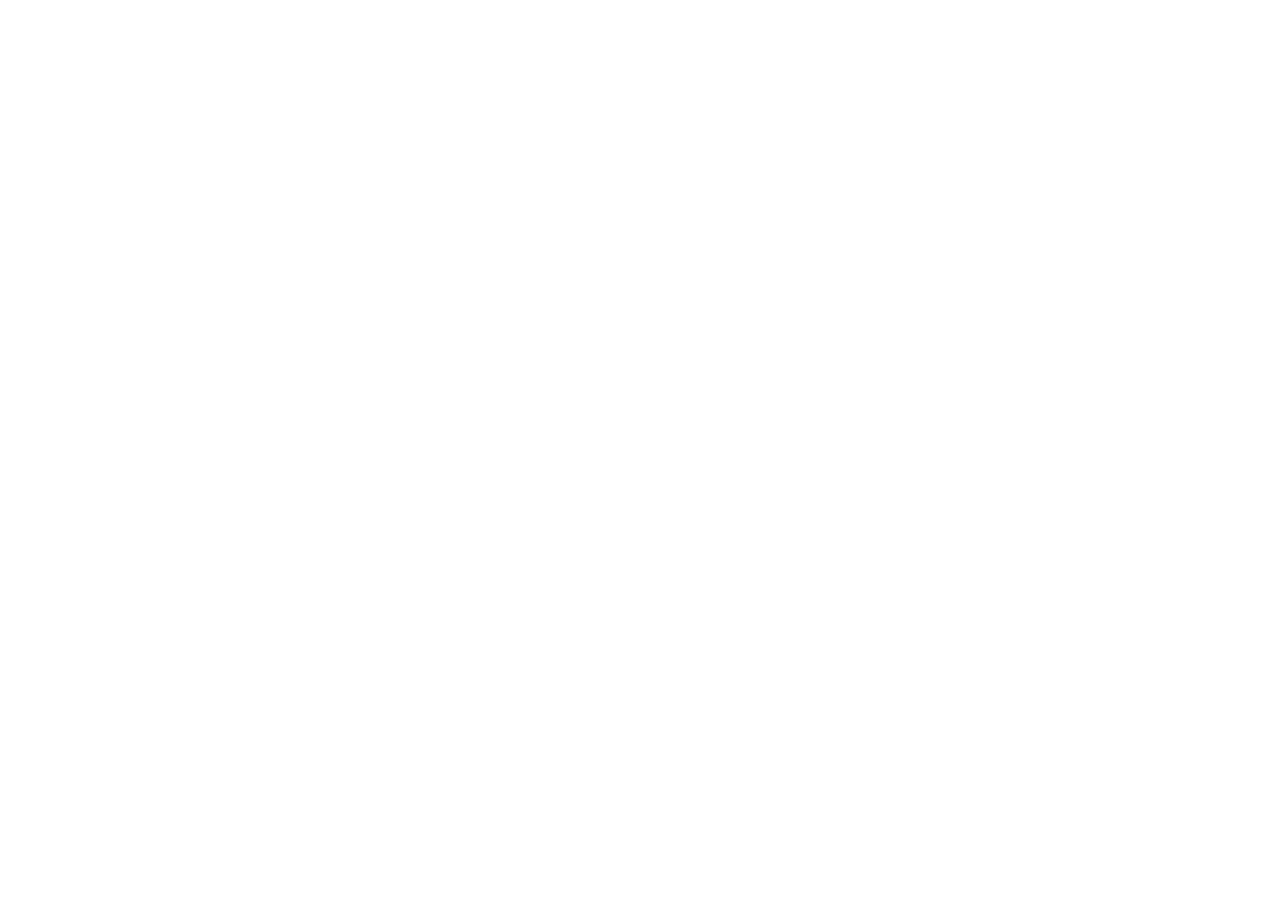
==== index.html @ 13f7c9ff "restructuring files" ====
<!DOCTYPE html>
<html>
<head>
	<meta charset="utf-8" />
	<title>Lab-Eight | COMP1073 Client-Side JavaScript</title>
	<meta name="viewport" content="width=device-width, initial-scale=1.0" />
	<script src ="weird.js"></script>
</head>

<body>
	<header>

	</header>
	<section>
	

	</section>
	<footer>

    </footer>
</body>
</html>
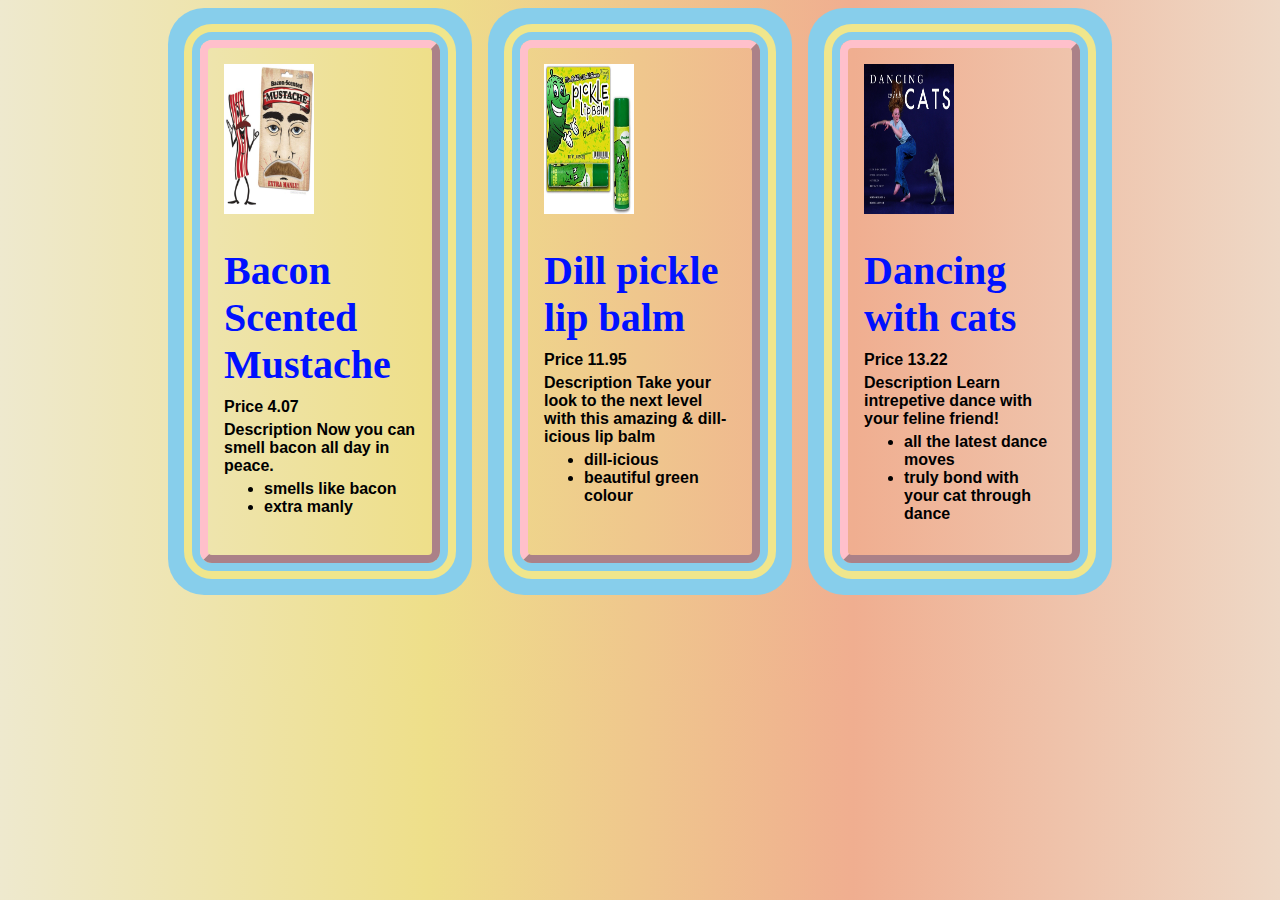
==== commit 14bd4317: "Lab done" ====
--- a/index.html
+++ b/index.html
@@ -4,7 +4,8 @@
 	<meta charset="utf-8" />
 	<title>Lab-Eight | COMP1073 Client-Side JavaScript</title>
 	<meta name="viewport" content="width=device-width, initial-scale=1.0" />
-	<script src ="weird.js"></script>
+	<script src ="weird.js" async></script>
+	<link rel="stylesheet" href="styles.css">
 </head>
 
 <body>
--- a/styles.css
+++ b/styles.css
@@ -0,0 +1,62 @@
+@charset "utf-8";
+body {
+  font-family: sans-serif;
+  font-size: 150%;
+  line-height: 1.4;
+  width: 960px;
+  margin: 0 auto;
+  background-image: linear-gradient(to right, #eee9ce, #eedf8a, #f0ae90, #eed8c6);
+}
+
+h1 {
+  font-size: 4rem;
+  text-align: center;
+}
+
+header p {
+  font-size: 1.3rem;
+  font-weight: bold;
+  text-align: center;
+}
+
+section {
+  display: flex;
+  justify-content: space-between;
+  margin-bottom: 5rem;
+}
+
+section article {
+  border: 0.5rem outset pink;
+  outline: 0.5rem solid khaki;
+  box-shadow: 0 0 0 2rem skyblue;
+  border-radius: 12px;
+  font: bold 1rem sans-serif;
+  margin: 40px;
+  padding: 1rem;
+  outline-offset: 0.5rem;
+  width: 25%
+}
+
+article h2{
+  font-family: Calibri;
+  color:#0011ff;
+}
+
+article img {
+  display: block;
+  height: 150px;
+  width: 90px;
+}
+
+section p {
+  margin: 5px 0;
+}
+
+section ul {
+  margin-top: 0;
+}
+
+h2 {
+  font-size: 2.5rem;
+  margin-bottom: 10px;
+}
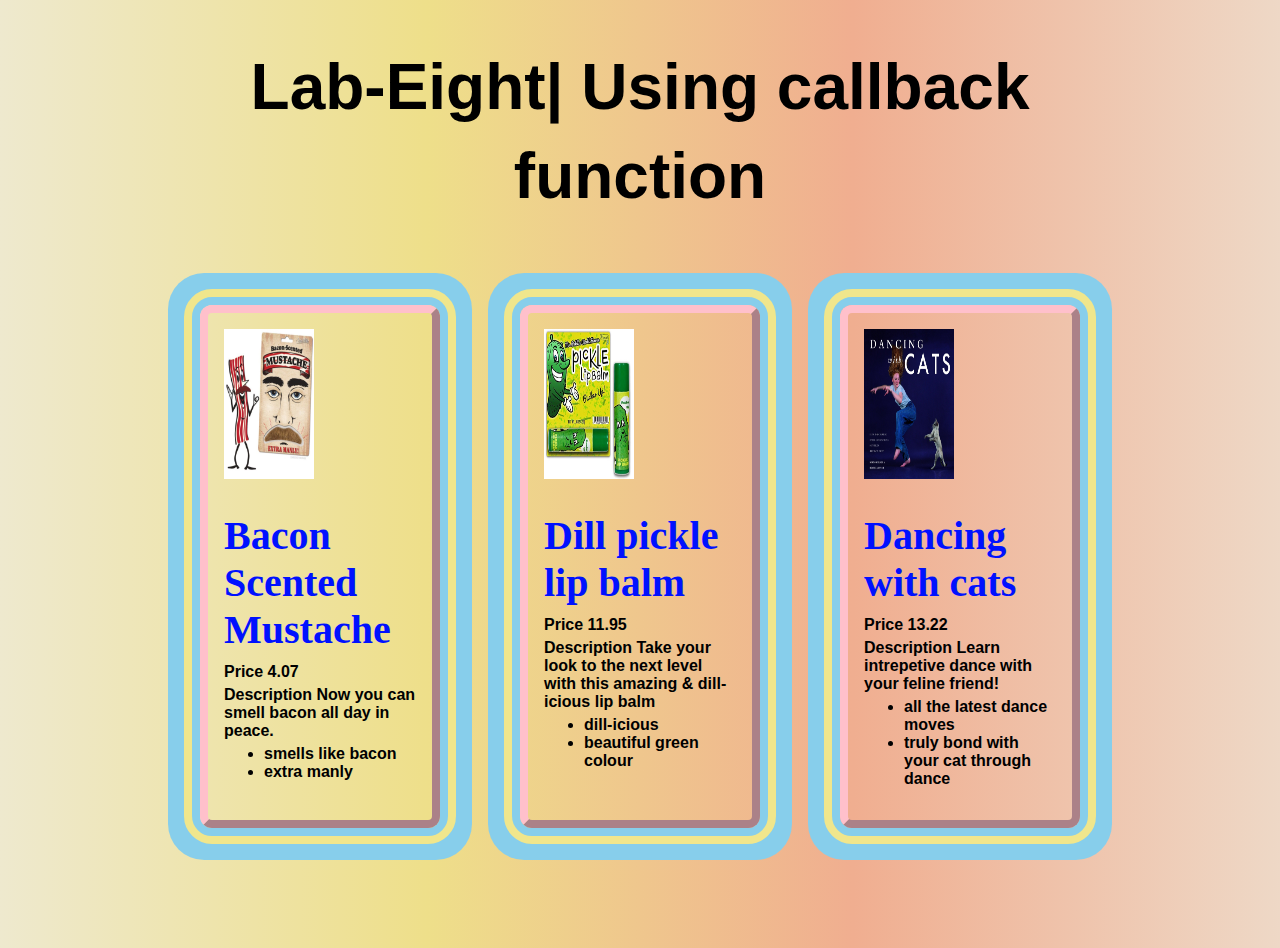
==== commit 64971a82: "Both solutions added" ====
--- a/index.html
+++ b/index.html
@@ -10,6 +10,7 @@
 
 <body>
 	<header>
+		<h1>Lab-Eight| Using callback function</h1>
 
 	</header>
 	<section>
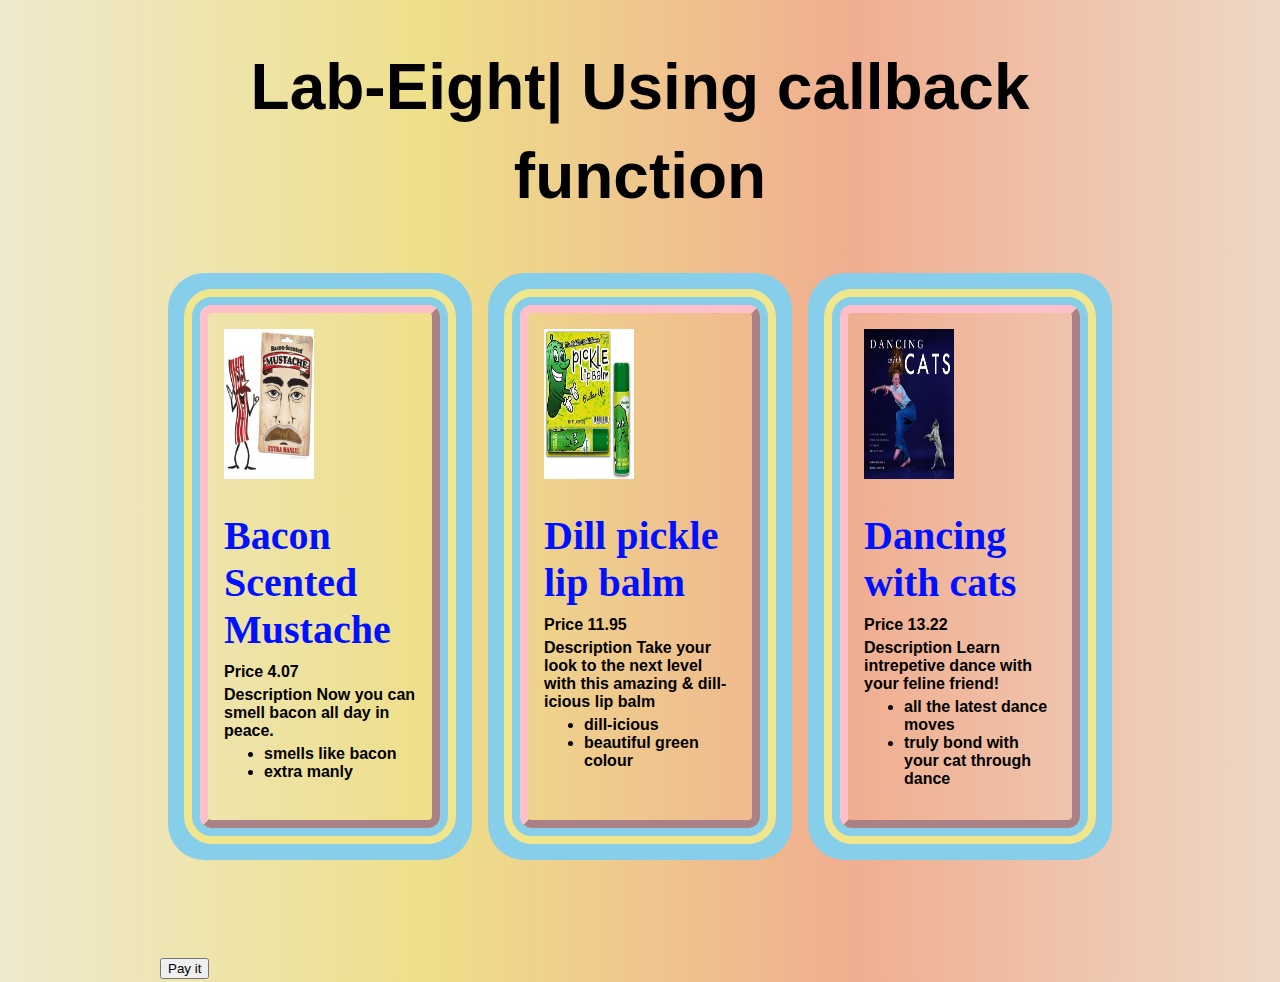
==== commit 4d610a78: "Lab-10 completed" ====
--- a/index.html
+++ b/index.html
@@ -1,24 +1,26 @@
 <!DOCTYPE html>
 <html>
+
 <head>
-	<meta charset="utf-8" />
-	<title>Lab-Eight | COMP1073 Client-Side JavaScript</title>
-	<meta name="viewport" content="width=device-width, initial-scale=1.0" />
-	<script src ="weird.js" async></script>
-	<link rel="stylesheet" href="styles.css">
+    <meta charset="utf-8" />
+    <title>Lab-Eight | COMP1073 Client-Side JavaScript</title>
+    <meta name="viewport" content="width=device-width, initial-scale=1.0" />
+    <script src="weird.js" async></script>
+    <link rel="stylesheet" href="styles.css">
 </head>
 
 <body>
-	<header>
-		<h1>Lab-Eight| Using callback function</h1>
+    <header>
+        <h1>Lab-Eight| Using callback function</h1>
 
-	</header>
-	<section>
-	
+    </header>
+    <section>
 
-	</section>
-	<footer>
+    </section>
+    <button class="paymentBtn">Pay it</button>
+    <footer>
 
     </footer>
 </body>
+
 </html>